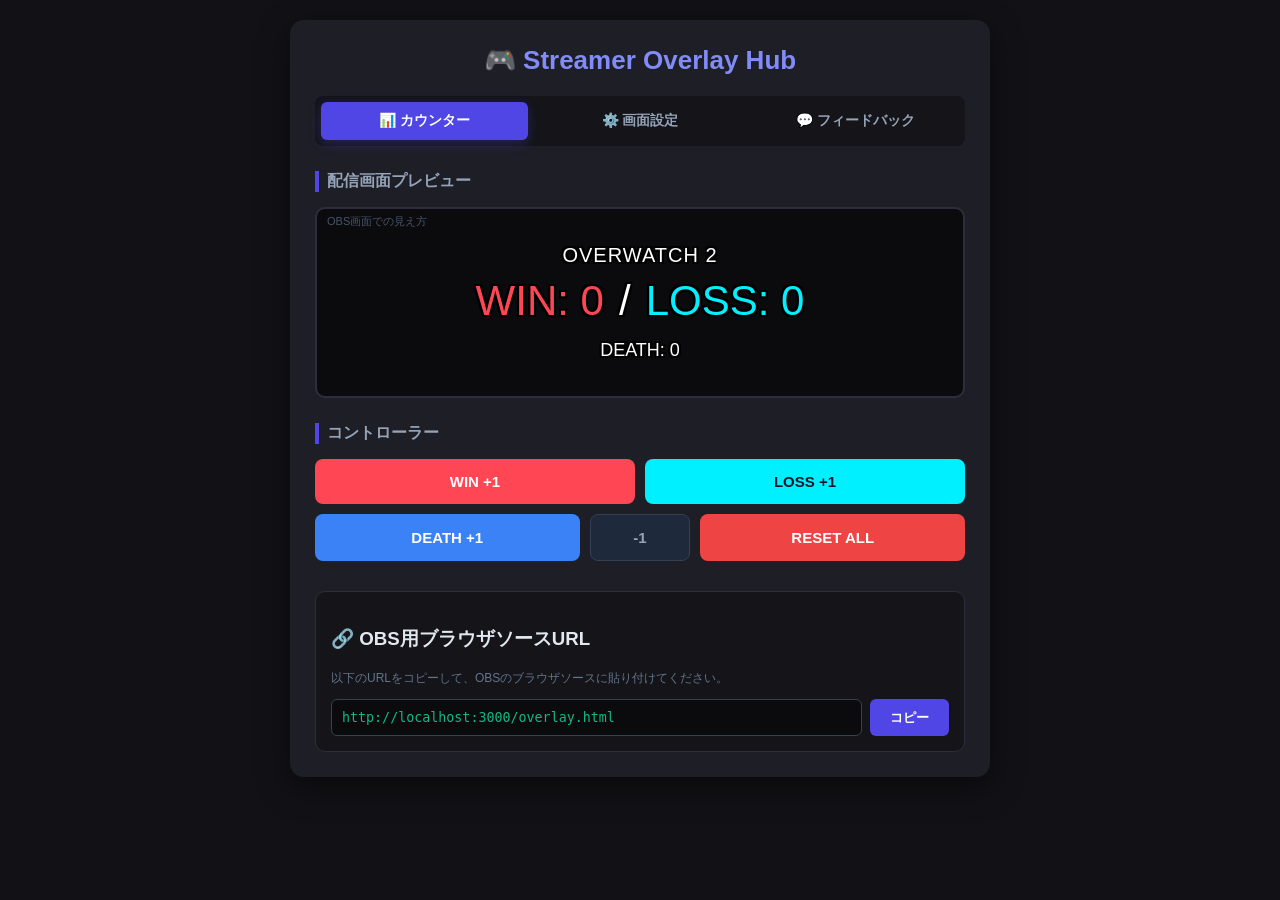
==== index.html @ 21fc360d "Add files via upload" ====
<!DOCTYPE html>
<html lang="ja">
<head>
    <meta charset="UTF-8">
    <meta name="viewport" content="width=device-width, initial-scale=1.0">
    <title>Streamer Overlay Hub</title>
    <link rel="stylesheet" href="style.css">
</head>
<body>

    <div class="container">
        <h1>🎮 Streamer Overlay Hub</h1>

        <div class="tabs">
            <button class="tab-btn active" onclick="openTab('counter-tab')">📊 カウンター</button>
            <button class="tab-btn" onclick="openTab('settings-tab')">⚙️ 画面設定</button>
            <button class="tab-btn" onclick="openTab('feedback-tab')">💬 フィードバック</button>
        </div>

        <div class="tab-content">
            
            <div id="counter-tab" class="tab-panel active">
                <h2>配信画面プレビュー</h2>
                <div class="preview-box" id="overlay-preview">
                    <p class="preview-label">OBS画面での見え方</p>
                    
                    <div id="overlay-container" class="layout-horizontal">
                        <div id="game-title-display" class="game-title">OVERWATCH 2</div>
                        
                        <div class="main-counters">
                            <div class="counter-item win-group">
                                <span class="counter-label">WIN:</span>
                                <span id="win-count" class="counter-num">0</span>
                            </div>
                            <span class="counter-slash">/</span>
                            <div class="counter-item loss-group">
                                <span class="counter-label">LOSS:</span>
                                <span id="loss-count" class="counter-num">0</span>
                            </div>
                        </div>

                        <div id="sub-counter-display" class="sub-counter-box">
                            <span id="sub-label-display">DEATH</span>: <span id="sub-count" class="sub-num">0</span>
                        </div>
                    </div>
                </div>

                <h2>コントローラー</h2>
                <div class="control-panel">
                    <div class="control-row">
                        <button class="btn btn-win" onclick="changeCount('win', 1)">WIN +1</button>
                        <button class="btn btn-loss" onclick="changeCount('loss', 1)">LOSS +1</button>
                    </div>
                    <div class="control-row">
                        <button class="btn btn-sub" onclick="changeCount('sub', 1)"><span class="sub-btn-label">SUB</span> +1</button>
                        <button class="btn btn-sub-minus" onclick="changeCount('sub', -1)">-1</button>
                        <button class="btn btn-reset" onclick="resetAll()">RESET ALL</button>
                    </div>
                </div>
            </div>

            <div id="settings-tab" class="tab-panel">
                <h2>表示内容の設定</h2>
                <div class="settings-group">
                    <label>🎮 プレイ中のゲーム名:</label>
                    <input type="text" id="game-title-input" value="OVERWATCH 2" oninput="updateSettings()">
                    
                    <label>📝 サブカウンターの名前 (例: DEATH, 参加数):</label>
                    <input type="text" id="sub-label-input" value="DEATH" oninput="updateSettings()">
                </div>

                <h2>レイアウト設定</h2>
                <div class="settings-group">
                    <label>📐 カウンターの配置:</label>
                    <select id="layout-select" onchange="updateSettings()">
                        <option value="layout-horizontal">横並び (WIN / LOSS)</option>
                        <option value="layout-vertical">縦並び (WIN と LOSS を上下に)</option>
                    </select>
                </div>

                <h2>カラーカスタマイズ（色変更機能）</h2>
                <div class="color-picker-grid">
                    <div class="picker-item">
                        <label>🔴 WIN 文字色</label>
                        <input type="color" id="color-win" value="#ff4655" onchange="updateSettings()">
                    </div>
                    <div class="picker-item">
                        <label>🔵 LOSS 文字色</label>
                        <input type="color" id="color-loss" value="#00f0ff" onchange="updateSettings()">
                    </div>
                    <div class="picker-item">
                        <label>⚪ その他文字色</label>
                        <input type="color" id="color-text" value="#ffffff" onchange="updateSettings()">
                    </div>
                    <div class="picker-item">
                        <label>⚫ 文字の影（縁取り）</label>
                        <input type="color" id="color-shadow" value="#000000" onchange="updateSettings()">
                    </div>
                </div>
                <div class="settings-group" style="margin-top: 15px;">
                    <label>🎬 プレビュー背景色（確認用）:</label>
                    <select id="bg-select" onchange="togglePreviewBg()">
                        <option value="dark">配信ツール背景（ダーク）</option>
                        <option value="transparent">透明（実際のOBSでの見え方）</option>
                        <option value="green">グリーンバック（クロマキー確認用）</option>
                    </select>
                </div>
            </div>

            <div id="feedback-tab" class="tab-panel">
                <h2>ご意見・ご要望</h2>
                <p>より良いツール作りのため、アンケートへのご協力をお願いいたします！バグ報告や「こんな機能が欲しい」というアイデアをお待ちしています。</p>
                <a href="https://docs.google.com/forms/" target="_blank" class="feedback-link">
                    📋 開発者へアンケートを送る
                </a>
            </div>

        </div>

        <div class="obs-url-section">
            <h3>🔗 OBS用ブラウザソースURL</h3>
            <p class="obs-instruction">以下のURLをコピーして、OBSのブラウザソースに貼り付けてください。</p>
            <div class="url-copy-box">
                <input type="text" id="obs-url-input" readonly value="http://localhost:3000/overlay.html">
                <button onclick="copyURL()">コピー</button>
            </div>
        </div>
    </div>

    <script src="script.js"></script>
</body>
</html>
---- style.css ----
/* 全体のリセットと共通設定 */
body {
    background-color: #121216;
    color: #e2e8f0;
    font-family: 'Segoe UI', Meiryo, sans-serif;
    margin: 0;
    padding: 20px;
    display: flex;
    justify-content: center;
}

.container {
    width: 100%;
    max-width: 650px;
    background-color: #1e1e26;
    padding: 25px;
    border-radius: 14px;
    box-shadow: 0 10px 30px rgba(0, 0, 0, 0.5);
}

h1 {
    font-size: 26px;
    margin-top: 0;
    margin-bottom: 20px;
    text-align: center;
    color: #818cf8;
}

h2 {
    font-size: 16px;
    color: #94a3b8;
    border-left: 4px solid #4f46e5;
    padding-left: 8px;
    margin-top: 25px;
    margin-bottom: 15px;
}

/* タブ切り替え */
.tabs {
    display: flex;
    gap: 8px;
    margin-bottom: 20px;
    background-color: #141419;
    padding: 6px;
    border-radius: 8px;
}

.tab-btn {
    flex: 1;
    background: none;
    border: none;
    color: #94a3b8;
    padding: 10px;
    font-size: 14px;
    font-weight: bold;
    cursor: pointer;
    border-radius: 6px;
    transition: all 0.2s;
}

.tab-btn:hover {
    color: #ffffff;
    background-color: #252532;
}

.tab-btn.active {
    background-color: #4f46e5;
    color: white;
    box-shadow: 0 4px 12px rgba(79, 70, 229, 0.3);
}

.tab-panel { display: none; }
.tab-panel.active { display: block; }

/* プレビューボックス */
.preview-box {
    background-color: #0b0b0d;
    border: 2px solid #2d2d3d;
    border-radius: 10px;
    padding: 35px 20px;
    margin-bottom: 20px;
    text-align: center;
    position: relative;
    overflow: hidden;
    transition: background-color 0.3s;
}

.preview-label {
    position: absolute;
    top: 5px;
    left: 10px;
    font-size: 11px;
    color: #475569;
    margin: 0;
}

/* --- オーバーレイ本体の見た目調整（カスタム可能部分） --- */
#overlay-container {
    display: flex;
    flex-direction: column;
    align-items: center;
    justify-content: center;
    gap: 10px;
    font-family: 'Arial Black', Impact, sans-serif;
    color: #ffffff;
}

.game-title {
    font-size: 20px;
    letter-spacing: 1px;
}

.main-counters {
    display: flex;
    align-items: center;
    justify-content: center;
    gap: 15px;
    font-size: 42px;
}

/* 縦並びレイアウト用スタイル */
#overlay-container.layout-vertical .main-counters {
    flex-direction: column;
    gap: 5px;
}
#overlay-container.layout-vertical .counter-slash {
    display: none;
}

.counter-item {
    display: inline-block;
}

.sub-counter-box {
    font-size: 18px;
    margin-top: 5px;
}

/* 操作パネル・ボタン */
.control-panel {
    display: flex;
    flex-direction: column;
    gap: 10px;
}

.control-row {
    display: flex;
    gap: 10px;
}

.btn {
    flex: 1;
    padding: 14px;
    font-size: 15px;
    font-weight: bold;
    border: none;
    border-radius: 8px;
    cursor: pointer;
    transition: all 0.1s;
}

.btn:active { transform: scale(0.97); }

.btn-win { background-color: #ff4655; color: white; }
.btn-loss { background-color: #00f0ff; color: #0f172a; }
.btn-sub { background-color: #3b82f6; color: white; }
.btn-sub-minus { flex: 0.3; background-color: #1e293b; color: #94a3b8; border: 1px solid #334155; }
.btn-reset { background-color: #ef4444; color: white; }

/* 設定フォームのスタイル */
.settings-group {
    display: flex;
    flex-direction: column;
    gap: 8px;
    margin-bottom: 20px;
}

.settings-group input, .settings-group select {
    background-color: #141419;
    border: 1px solid #334155;
    color: white;
    padding: 10px;
    border-radius: 6px;
    font-size: 14px;
}

.color-picker-grid {
    display: grid;
    grid-template-columns: 1fr 1fr;
    gap: 15px;
    background-color: #141419;
    padding: 15px;
    border-radius: 8px;
}

.picker-item {
    display: flex;
    flex-direction: column;
    gap: 6px;
}

.picker-item label {
    font-size: 13px;
    color: #94a3b8;
}

.picker-item input[type="color"] {
    width: 100%;
    height: 38px;
    border: none;
    border-radius: 4px;
    cursor: pointer;
    background: none;
}

/* フィードバック */
.feedback-link {
    display: inline-block;
    background-color: #10b981;
    color: white;
    text-decoration: none;
    padding: 14px 20px;
    border-radius: 8px;
    font-weight: bold;
    text-align: center;
    margin-top: 10px;
    box-shadow: 0 4px 12px rgba(16, 185, 129, 0.2);
}

.feedback-link:hover { background-color: #059669; }

/* OBS用URL */
.obs-url-section {
    background-color: #141419;
    padding: 15px;
    border-radius: 10px;
    border: 1px solid #2d2d3d;
    margin-top: 30px;
}

.obs-instruction { font-size: 12px; color: #64748b; margin-top: 0; }
.url-copy-box { display: flex; gap: 8px; }
.url-copy-box input {
    flex: 1;
    background-color: #0b0b0d;
    border: 1px solid #334155;
    color: #10b981;
    padding: 10px;
    border-radius: 6px;
    font-family: monospace;
}
.url-copy-box button {
    background-color: #4f46e5;
    border: none;
    color: white;
    padding: 0 20px;
    border-radius: 6px;
    font-weight: bold;
    cursor: pointer;
}
.url-copy-box button:hover { background-color: #4338ca; }
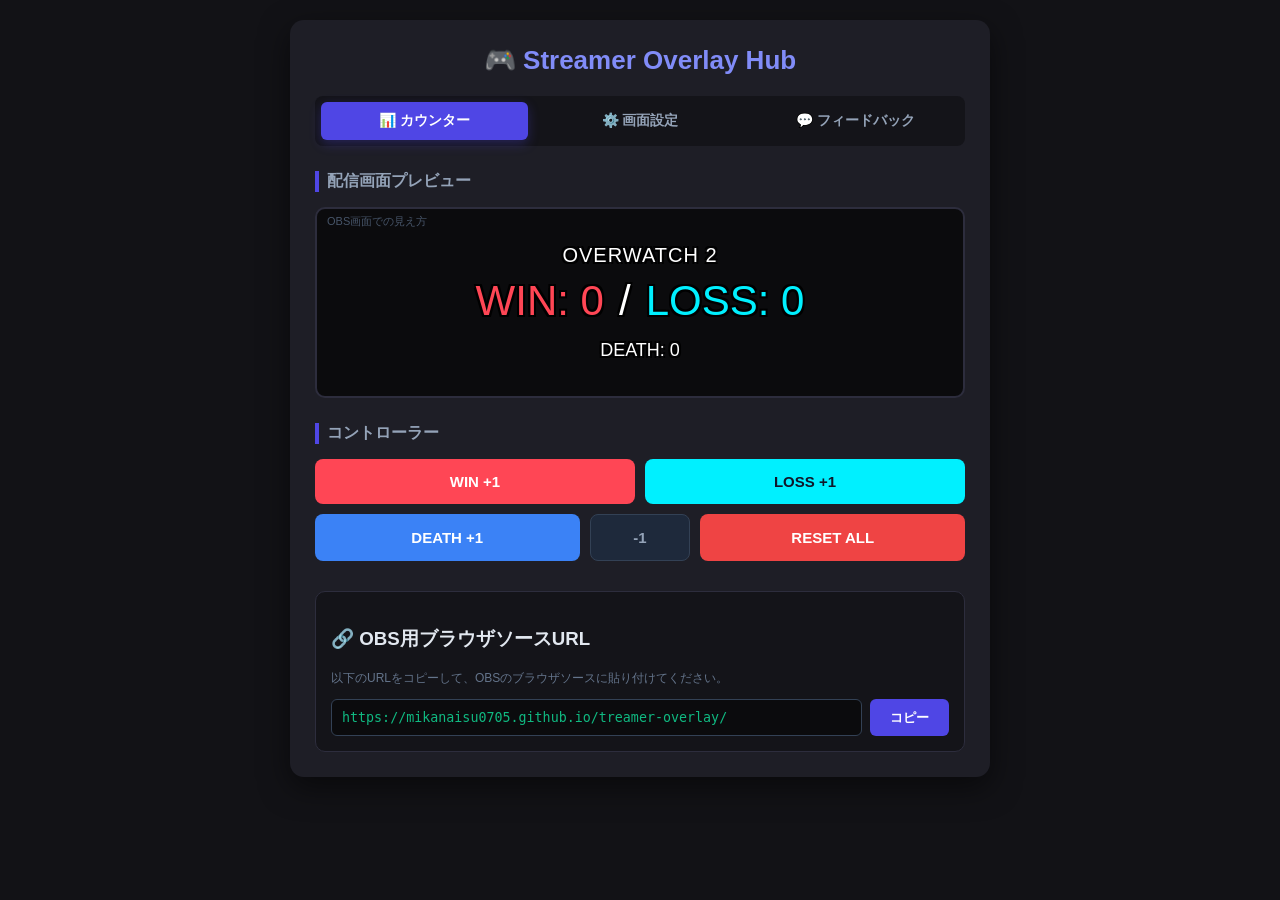
==== commit 5ee5b368: "Update index.html" ====
--- a/index.html
+++ b/index.html
@@ -121,7 +121,7 @@
             <h3>🔗 OBS用ブラウザソースURL</h3>
             <p class="obs-instruction">以下のURLをコピーして、OBSのブラウザソースに貼り付けてください。</p>
             <div class="url-copy-box">
-                <input type="text" id="obs-url-input" readonly value="http://localhost:3000/overlay.html">
+                <input type="text" id="obs-url-input" readonly value="https://mikanaisu0705.github.io/treamer-overlay/">
                 <button onclick="copyURL()">コピー</button>
             </div>
         </div>
@@ -129,4 +129,4 @@
 
     <script src="script.js"></script>
 </body>
-</html>+</html>
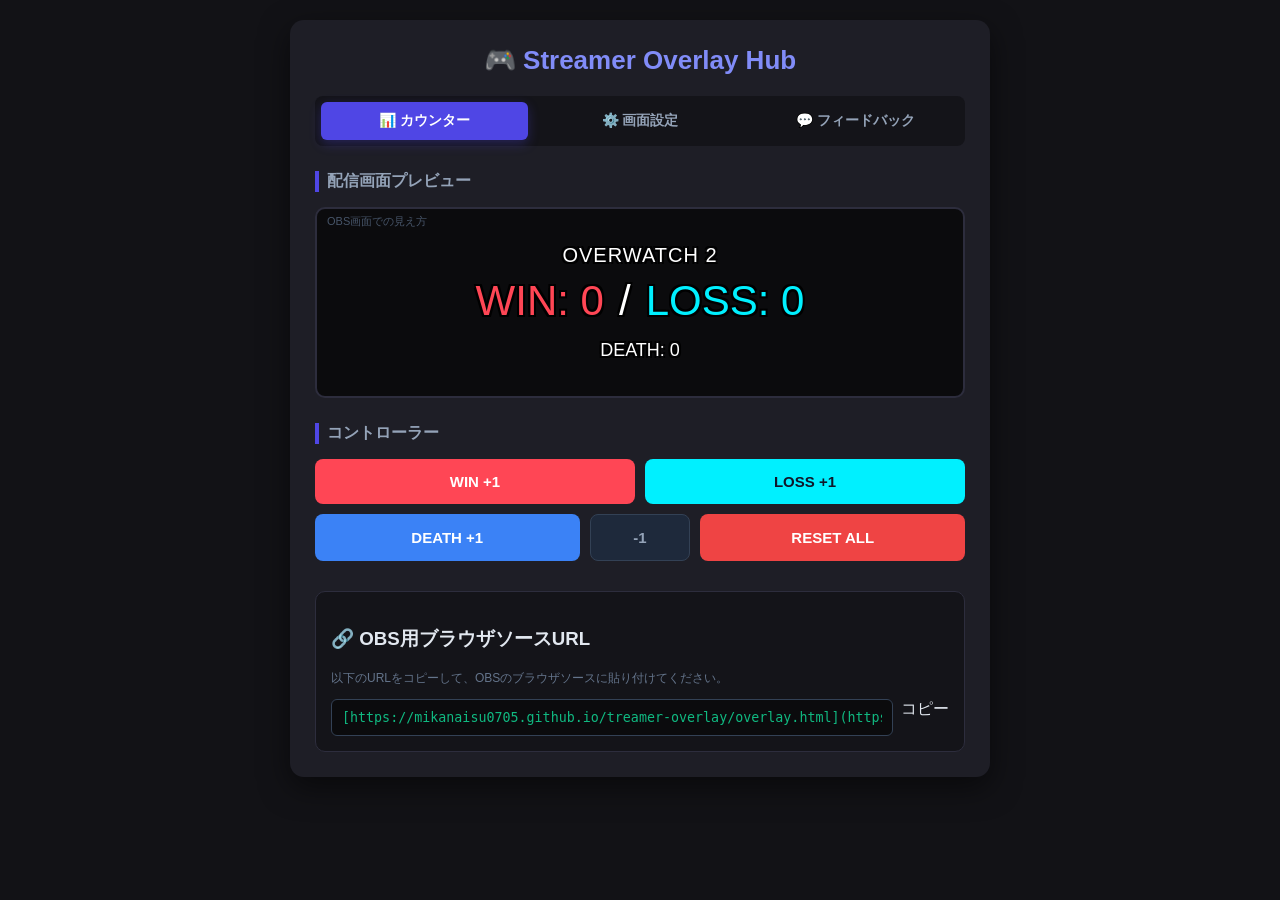
==== commit cc9eea5b: "Update index.html" ====
--- a/index.html
+++ b/index.html
@@ -121,7 +121,7 @@
             <h3>🔗 OBS用ブラウザソースURL</h3>
             <p class="obs-instruction">以下のURLをコピーして、OBSのブラウザソースに貼り付けてください。</p>
             <div class="url-copy-box">
-                <input type="text" id="obs-url-input" readonly value="https://mikanaisu0705.github.io/treamer-overlay/">
+                <input type="text" id="obs-url-input" readonly value="[https://mikanaisu0705.github.io/treamer-overlay/overlay.html](https://mikanaisu0705.github.io/treamer-overlay/overlay.html)>
                 <button onclick="copyURL()">コピー</button>
             </div>
         </div>
